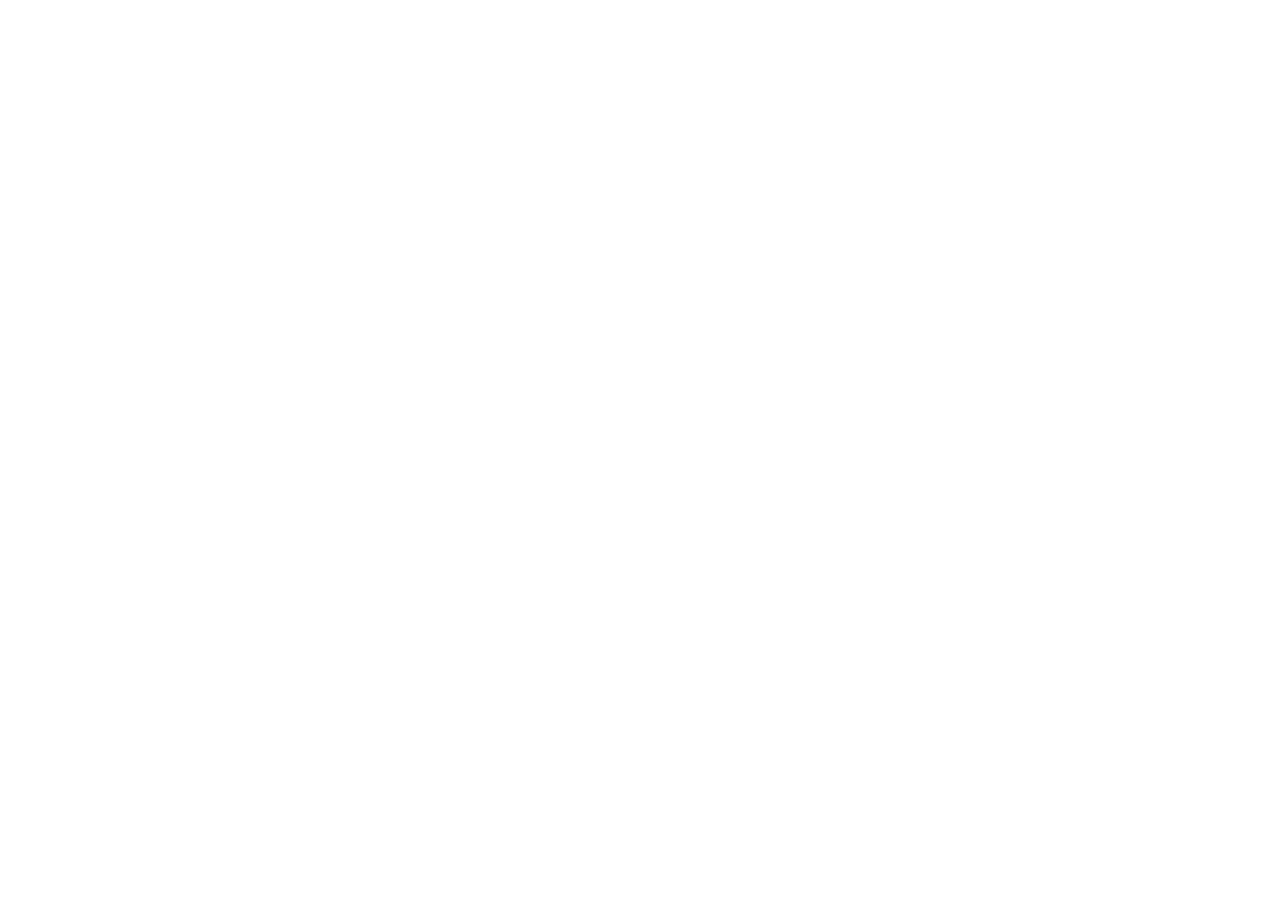
==== Módulo II/Arte e Design II/covid-19-sitio/index.html @ 00025b8d "adicionada atividade - 1°site (covid-19)" ====
<!DOCTYPE html>
<html lang="pt-BR">
<head>
    <meta charset="UTF-8">
    <meta http-equiv="X-UA-Compatible" content="IE=edge">
    <meta name="viewport" content="width=device-width, initial-scale=1.0">
    <title>Document</title>
</head>
<body>
    
</body>
</html>
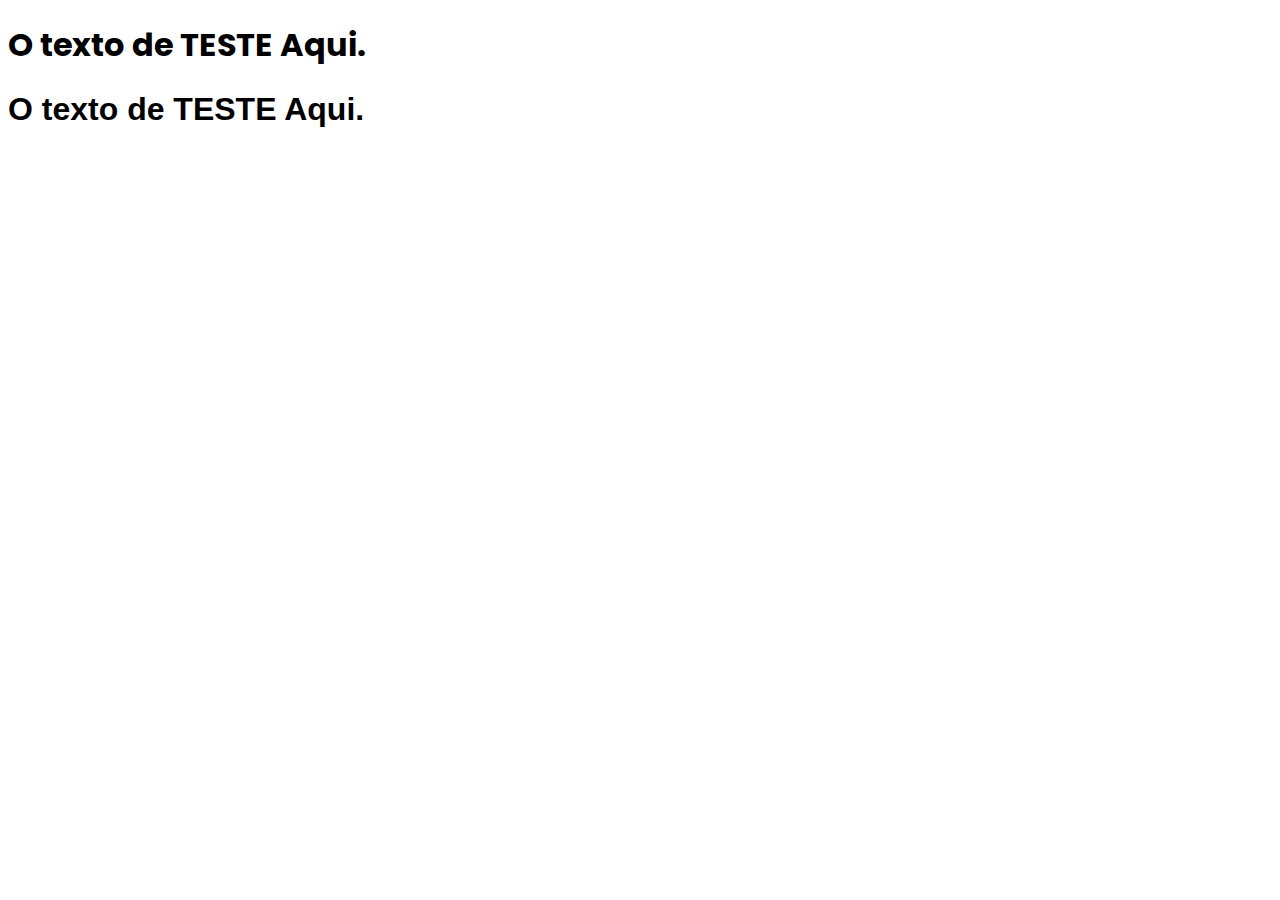
==== commit 9c75ea3b: "update" ====
--- a/Módulo II/Arte e Design II/covid-19-sitio/index.html
+++ b/Módulo II/Arte e Design II/covid-19-sitio/index.html
@@ -1,12 +1,69 @@
 <!DOCTYPE html>
-<html lang="pt-BR">
+<html lang="pt_BR">
+
 <head>
+    <link rel="preconnect" href="https://fonts.gstatic.com">
+    <link
+        href="https://fonts.googleapis.com/css2?family=Poppins&display=swap"
+        rel="stylesheet">
+    <link rel="icon" type="image/png" href="//ssl.gstatic.com/classroom/favicon.png" />
+    <meta http-equiv="cache-control" content="no-cache" />
+    <meta http-equiv="pragma" content="no-cache" />
     <meta charset="UTF-8">
+    <title>COVID-19</title>
     <meta http-equiv="X-UA-Compatible" content="IE=edge">
     <meta name="viewport" content="width=device-width, initial-scale=1.0">
-    <title>Document</title>
+    <link rel="stylesheet" type="text/css" media="screen, print" href="..\css\custom.css" />
+    <style>
+        *{
+            /*font-family: "Circular Std", sans-serif
+            font-family: "Poppins", sans-serif*/
+        }
+        .font1{
+            font-family: "Poppins", sans-serif;
+        }
+        .font2{
+            font-family: "Circular Std", sans-serif;
+        }
+
+        @font-face {
+            font-family: Circular Std;
+            font-style: normal;
+            font-weight: 400;
+            src: url(../assets/fonts/CircularStd-Book.otf);
+            unicode-range: U+0000-00FF, U+0131, U+0152-0153, U+02C6, U+02DA, U+02DC, U+2000-206F, U+2074, U+20AC, U+2212, U+2215
+        }
+
+        @font-face {
+            font-family: Circular Std;
+            font-style: normal;
+            font-weight: 500;
+            src: url(../assets/fonts/CircularStd-Medium.otf);
+            unicode-range: U+0000-00FF, U+0131, U+0152-0153, U+02C6, U+02DA, U+02DC, U+2000-206F, U+2074, U+20AC, U+2212, U+2215
+        }
+
+        @font-face {
+            font-family: Circular Std;
+            font-style: normal;
+            font-weight: 700;
+            src: url(../assets/fonts/CircularStd-Bold.otf);
+            unicode-range: U+0000-00FF, U+0131, U+0152-0153, U+02C6, U+02DA, U+02DC, U+2000-206F, U+2074, U+20AC, U+2212, U+2215
+        }
+
+        @font-face {
+            font-family: Circular Std;
+            font-style: normal;
+            font-weight: 900;
+            src: url(../assets/fonts/CircularStd-Black.otf);
+            unicode-range: U+0000-00FF, U+0131, U+0152-0153, U+02C6, U+02DA, U+02DC, U+2000-206F, U+2074, U+20AC, U+2212, U+2215
+        }
+    </style>
 </head>
+
 <body>
-    
+ <h1 class="font1">O texto de TESTE Aqui.</h1>
+ <h1 class="font2">O texto de TESTE Aqui.</h1>
+    <link rel="stylesheet" type="text/css" media="screen, print" href="..\js\custom.js" />
 </body>
+
 </html>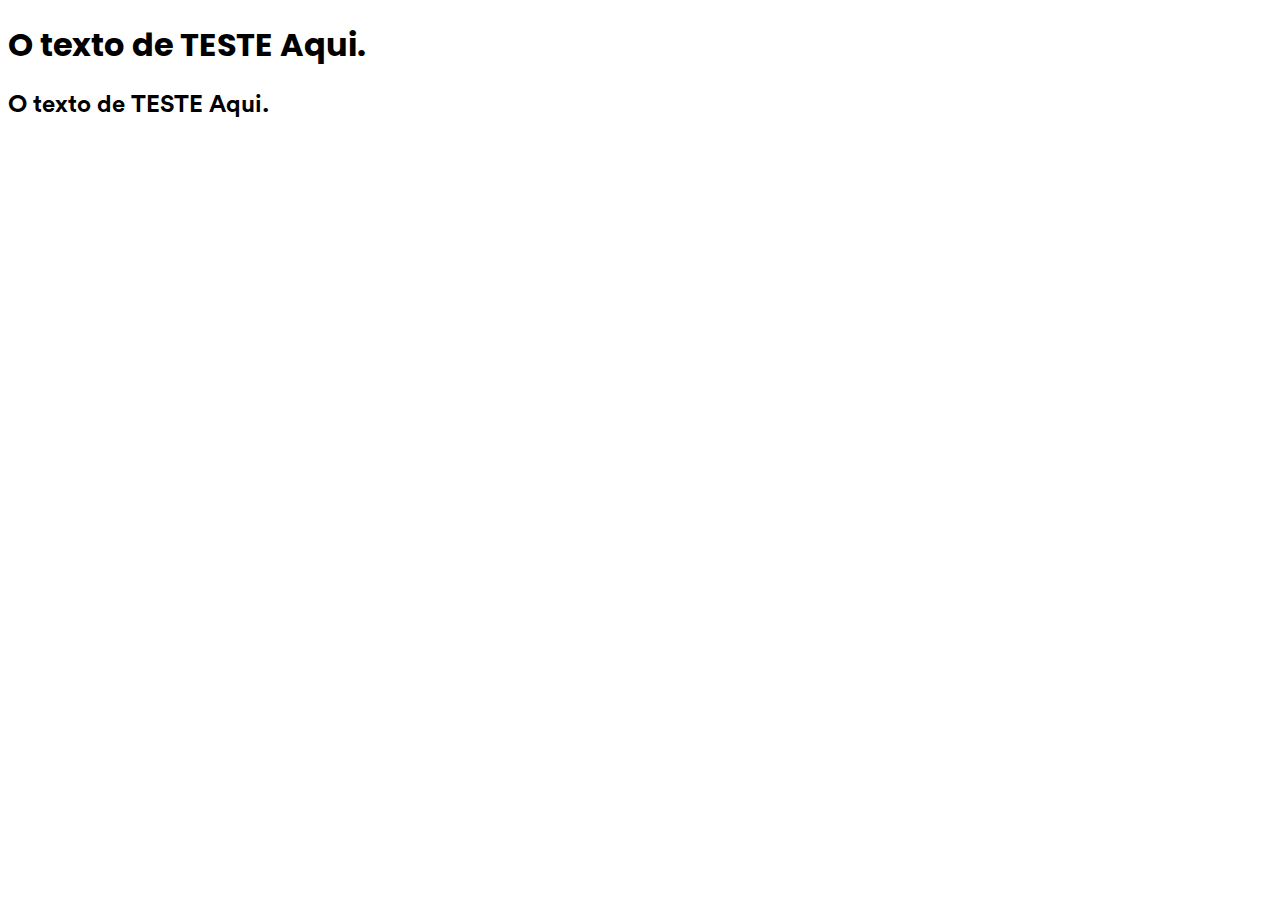
==== commit ca147d30: "update" ====
--- a/Módulo II/Arte e Design II/covid-19-sitio/index.html
+++ b/Módulo II/Arte e Design II/covid-19-sitio/index.html
@@ -2,68 +2,27 @@
 <html lang="pt_BR">
 
 <head>
-    <link rel="preconnect" href="https://fonts.gstatic.com">
-    <link
-        href="https://fonts.googleapis.com/css2?family=Poppins&display=swap"
-        rel="stylesheet">
-    <link rel="icon" type="image/png" href="//ssl.gstatic.com/classroom/favicon.png" />
-    <meta http-equiv="cache-control" content="no-cache" />
-    <meta http-equiv="pragma" content="no-cache" />
-    <meta charset="UTF-8">
-    <title>COVID-19</title>
-    <meta http-equiv="X-UA-Compatible" content="IE=edge">
-    <meta name="viewport" content="width=device-width, initial-scale=1.0">
-    <link rel="stylesheet" type="text/css" media="screen, print" href="..\css\custom.css" />
+    <link rel="preconnect" href="https://fonts.gstatic.com"> <!-- Faz primeira conexão e fica na "escuta" para carregar arquivos -->
+    <link href="https://fonts.googleapis.com/css2?family=Poppins&display=swap" rel="stylesheet"> <!-- Carrega fonte diretamente do Google Fonts-->
+    <link rel="icon" type="image/png" href="//ssl.gstatic.com/classroom/favicon.png" /> <!-- Adiciona ícone para aba do navegador-->
+    <meta http-equiv="cache-control" content="no-cache" /> <!-- Define diretriz para não haver cache (precisa ser compativel com o servidor)-->
+    <meta http-equiv="pragma" content="no-cache" /> <!-- Outra diretriz de cache -->
+    <meta charset="UTF-8"> <!-- Define a codificação da página -->
+    <title>COVID-19</title> <!-- Exibe o título na aba do navegador -->
+    <meta http-equiv="X-UA-Compatible" content="IE=edge"> <!-- Tag exclusiva para Internet Explorer -->
+    <meta name="viewport" content="width=device-width, initial-scale=1.0"> <!-- Tag que define -->
+    <link rel="stylesheet" type="text/css" media="screen, print" href="css\custom.css" />
     <style>
-        *{
-            /*font-family: "Circular Std", sans-serif
-            font-family: "Poppins", sans-serif*/
-        }
-        .font1{
-            font-family: "Poppins", sans-serif;
-        }
-        .font2{
-            font-family: "Circular Std", sans-serif;
-        }
-
-        @font-face {
-            font-family: Circular Std;
-            font-style: normal;
-            font-weight: 400;
-            src: url(../assets/fonts/CircularStd-Book.otf);
-            unicode-range: U+0000-00FF, U+0131, U+0152-0153, U+02C6, U+02DA, U+02DC, U+2000-206F, U+2074, U+20AC, U+2212, U+2215
-        }
-
-        @font-face {
-            font-family: Circular Std;
-            font-style: normal;
-            font-weight: 500;
-            src: url(../assets/fonts/CircularStd-Medium.otf);
-            unicode-range: U+0000-00FF, U+0131, U+0152-0153, U+02C6, U+02DA, U+02DC, U+2000-206F, U+2074, U+20AC, U+2212, U+2215
-        }
-
-        @font-face {
-            font-family: Circular Std;
-            font-style: normal;
-            font-weight: 700;
-            src: url(../assets/fonts/CircularStd-Bold.otf);
-            unicode-range: U+0000-00FF, U+0131, U+0152-0153, U+02C6, U+02DA, U+02DC, U+2000-206F, U+2074, U+20AC, U+2212, U+2215
-        }
-
-        @font-face {
-            font-family: Circular Std;
-            font-style: normal;
-            font-weight: 900;
-            src: url(../assets/fonts/CircularStd-Black.otf);
-            unicode-range: U+0000-00FF, U+0131, U+0152-0153, U+02C6, U+02DA, U+02DC, U+2000-206F, U+2074, U+20AC, U+2212, U+2215
-        }
+        /* não é recomendado adicionar CSS ao corpo do HTML, porém há exceções*/
     </style>
 </head>
 
 <body>
- <h1 class="font1">O texto de TESTE Aqui.</h1>
- <h1 class="font2">O texto de TESTE Aqui.</h1>
-    <link rel="stylesheet" type="text/css" media="screen, print" href="..\js\custom.js" />
+    <h1 class="font1">O texto de TESTE Aqui.</h1>
+    <h2 class="font2">O texto de TESTE Aqui.</h2>
+
+    
+    <script src="js\custom.js"></script>
 </body>
 
 </html>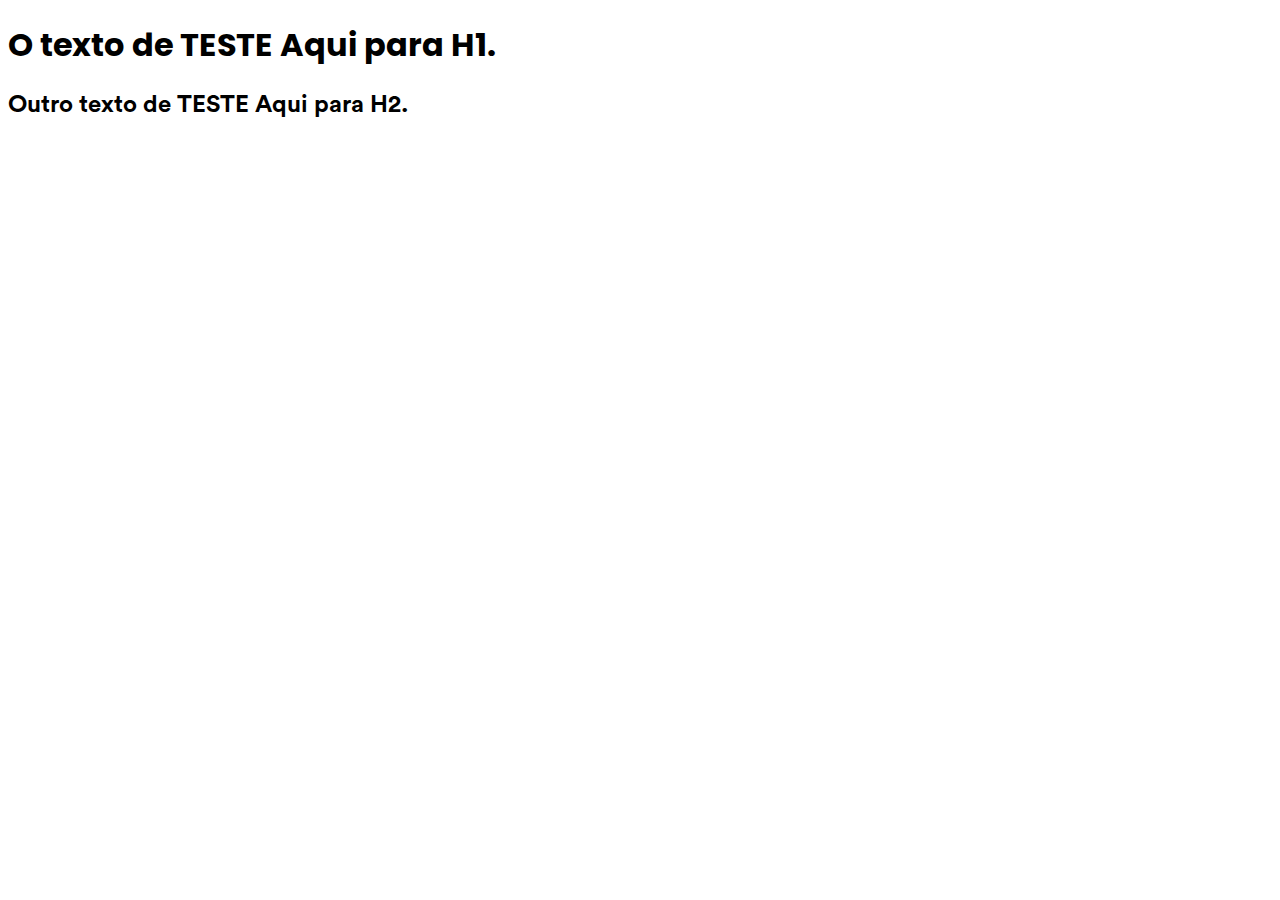
==== commit f2bb32eb: "update" ====
--- a/Módulo II/Arte e Design II/covid-19-sitio/index.html
+++ b/Módulo II/Arte e Design II/covid-19-sitio/index.html
@@ -2,10 +2,14 @@
 <html lang="pt_BR">
 
 <head>
-    <link rel="preconnect" href="https://fonts.gstatic.com"> <!-- Faz primeira conexão e fica na "escuta" para carregar arquivos -->
-    <link href="https://fonts.googleapis.com/css2?family=Poppins&display=swap" rel="stylesheet"> <!-- Carrega fonte diretamente do Google Fonts-->
-    <link rel="icon" type="image/png" href="//ssl.gstatic.com/classroom/favicon.png" /> <!-- Adiciona ícone para aba do navegador-->
-    <meta http-equiv="cache-control" content="no-cache" /> <!-- Define diretriz para não haver cache (precisa ser compativel com o servidor)-->
+    <link rel="preconnect" href="https://fonts.gstatic.com">
+    <!-- Faz primeira conexão e fica na "escuta" para carregar arquivos -->
+    <link href="https://fonts.googleapis.com/css2?family=Poppins&display=swap" rel="stylesheet">
+    <!-- Carrega fonte diretamente do Google Fonts-->
+    <link rel="icon" type="image/png" href="//ssl.gstatic.com/classroom/favicon.png" />
+    <!-- Adiciona ícone para aba do navegador-->
+    <meta http-equiv="cache-control" content="no-cache" />
+    <!-- Define diretriz para não haver cache (precisa ser compativel com o servidor)-->
     <meta http-equiv="pragma" content="no-cache" /> <!-- Outra diretriz de cache -->
     <meta charset="UTF-8"> <!-- Define a codificação da página -->
     <title>COVID-19</title> <!-- Exibe o título na aba do navegador -->
@@ -18,10 +22,11 @@
 </head>
 
 <body>
-    <h1 class="font1">O texto de TESTE Aqui.</h1>
-    <h2 class="font2">O texto de TESTE Aqui.</h2>
+    <h1 class="font1">O texto de TESTE Aqui para H1.</h1>
 
-    
+    <h2 class="font2">Outro texto de TESTE Aqui para H2.</h2>
+
+
     <script src="js\custom.js"></script>
 </body>
 
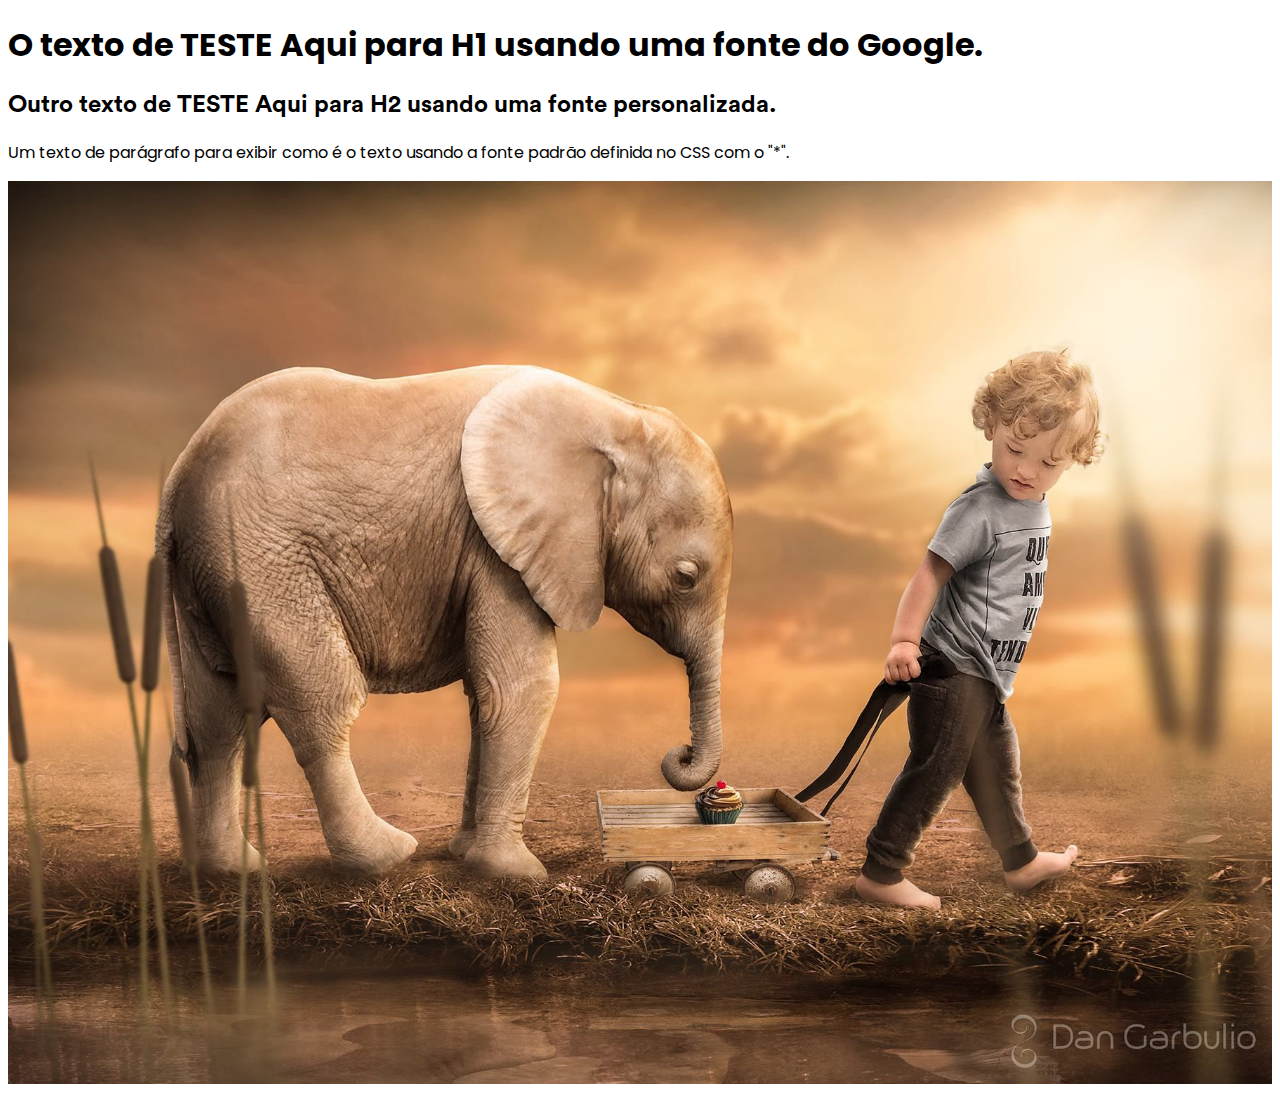
==== commit e7730175: "update" ====
--- a/Módulo II/Arte e Design II/covid-19-sitio/index.html
+++ b/Módulo II/Arte e Design II/covid-19-sitio/index.html
@@ -1,33 +1,46 @@
 <!DOCTYPE html>
 <html lang="pt_BR">
 
+<!-- Abre tag "head" para configurações e carregamento de arquivos -->
 <head>
+    <!-- Faz primeira conexão e fica na "escuta" para carregar arquivos estáticos do Google (opcional) -->
     <link rel="preconnect" href="https://fonts.gstatic.com">
-    <!-- Faz primeira conexão e fica na "escuta" para carregar arquivos -->
+    <!-- Carrega fonte diretamente do Google Fonts -->
     <link href="https://fonts.googleapis.com/css2?family=Poppins&display=swap" rel="stylesheet">
-    <!-- Carrega fonte diretamente do Google Fonts-->
-    <link rel="icon" type="image/png" href="//ssl.gstatic.com/classroom/favicon.png" />
-    <!-- Adiciona ícone para aba do navegador-->
+    <!-- Exibe ícone para aba do navegador-->
+    <link rel="icon" type="image/png" href="favicon.ico" />
+    <!-- Define diretriz para não haver cache na máquina do usuário (precisa ser compativel com o servidor)-->
     <meta http-equiv="cache-control" content="no-cache" />
-    <!-- Define diretriz para não haver cache (precisa ser compativel com o servidor)-->
-    <meta http-equiv="pragma" content="no-cache" /> <!-- Outra diretriz de cache -->
-    <meta charset="UTF-8"> <!-- Define a codificação da página -->
-    <title>COVID-19</title> <!-- Exibe o título na aba do navegador -->
-    <meta http-equiv="X-UA-Compatible" content="IE=edge"> <!-- Tag exclusiva para Internet Explorer -->
-    <meta name="viewport" content="width=device-width, initial-scale=1.0"> <!-- Tag que define -->
+    <!-- Outra diretriz para evitar cache na máquina do usuário -->
+    <meta http-equiv="pragma" content="no-cache" />
+    <!-- Define a codificação da página -->
+    <meta charset="UTF-8">
+    <!-- Exibe o título na aba do navegador -->
+    <title>COVID-19</title>
+    <!-- Tag exclusiva para Internet Explorer -->
+    <meta http-equiv="X-UA-Compatible" content="IE=edge">
+    <!-- Tag que define marcação inicial para responsividade do layout mediante "media queries"-->
+    <meta name="viewport" content="width=device-width, initial-scale=1.0">
+    <!-- Carrega o arquivo CSS customizado -->
     <link rel="stylesheet" type="text/css" media="screen, print" href="css\custom.css" />
+
+    <!-- Tag para entrada de CSS estático diretamente no corpo do arquivo (NÃO RECOMENDADO) -->
     <style>
         /* não é recomendado adicionar CSS ao corpo do HTML, porém há exceções*/
     </style>
-</head>
+</head> <!-- Fecha tag "head" -->
 
+<!-- Abre tag "body" onde vai o conteúdo do sítio -->
 <body>
-    <h1 class="font1">O texto de TESTE Aqui para H1.</h1>
+    <h1 class="font1">O texto de TESTE Aqui para H1 usando uma fonte do Google.</h1>
 
-    <h2 class="font2">Outro texto de TESTE Aqui para H2.</h2>
+    <h2 class="font2">Outro texto de TESTE Aqui para H2 usando uma fonte personalizada.</h2>
+    <p>Um texto de parágrafo para exibir como é o texto usando a fonte padrão definida no CSS com o "*".</p>
+    <!-- Coloca uma imagem com classe para adaptar ao tamanho máximo do conteiner (classe "imagem" definida no arquivo CSS) -->
+    <img class="imagem" src="img/imagem-teste.jpg"/>
 
-
-    <script src="js\custom.js"></script>
+    <!-- Carrega o arquivo JS customizado (Rogério ainda não ensinou)-->
+    <script src="js\custom.js"></script> 
 </body>
 
 </html>